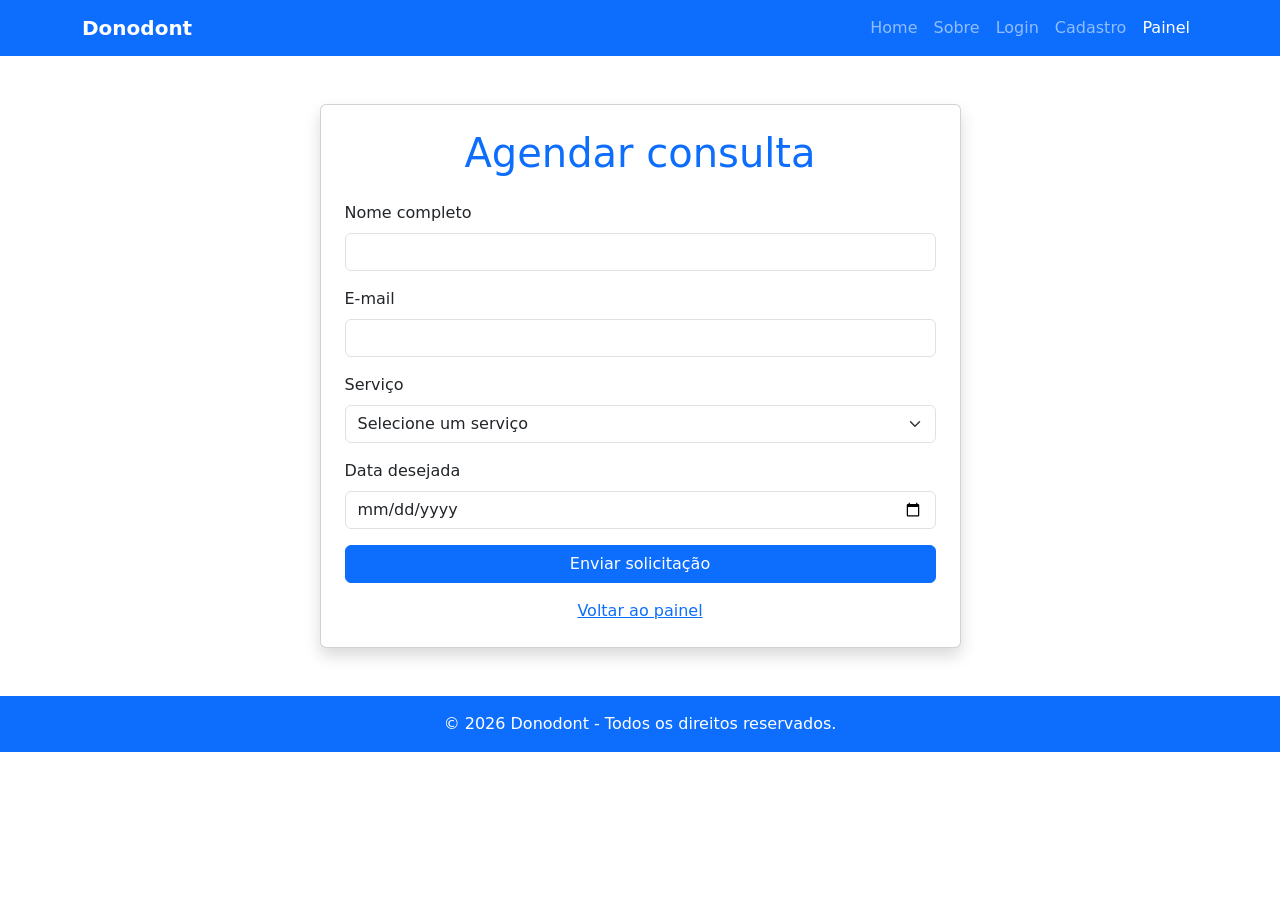
==== src/main/resources/templates/agendamento.html @ 4493d4b0 "Adiciona página de agendamento" ====
<!DOCTYPE html>
<html lang="pt-br">
<head>
    <meta charset="UTF-8">
    <meta name="viewport" content="width=device-width, initial-scale=1.0">
    <title>Agendamento | Donodont</title>
    <link href="https://cdn.jsdelivr.net/npm/bootstrap@5.3.8/dist/css/bootstrap.min.css" rel="stylesheet">
</head>
<body>
<nav class="navbar navbar-expand-lg navbar-dark bg-primary">
    <div class="container">
        <a class="navbar-brand fw-bold" href="/">Donodont</a>
        <button class="navbar-toggler" type="button" data-bs-toggle="collapse" data-bs-target="#menu">
            <span class="navbar-toggler-icon"></span>
        </button>
        <div class="collapse navbar-collapse" id="menu">
            <ul class="navbar-nav ms-auto">
                <li class="nav-item"><a class="nav-link" href="/">Home</a></li>
                <li class="nav-item"><a class="nav-link" href="/sobre">Sobre</a></li>
                <li class="nav-item"><a class="nav-link" href="/login">Login</a></li>
                <li class="nav-item"><a class="nav-link" href="/cadastro">Cadastro</a></li>
                <li class="nav-item"><a class="nav-link active" href="/painel">Painel</a></li>
            </ul>
        </div>
    </div>
</nav>
<main class="container py-5">
    <div class="row justify-content-center">
        <div class="col-md-7">
            <div class="card shadow">
                <div class="card-body p-4">
                    <h1 class="text-primary text-center mb-4">Agendar consulta</h1>
                    <form action="/painel" method="get">
                        <div class="mb-3">
                            <label for="nome" class="form-label">Nome completo</label>
                            <input id="nome" name="nome" type="text" class="form-control" required>
                        </div>
                        <div class="mb-3">
                            <label for="email" class="form-label">E-mail</label>
                            <input id="email" name="email" type="email" class="form-control" required>
                        </div>
                        <div class="mb-3">
                            <label for="servico" class="form-label">Serviço</label>
                            <select id="servico" name="servico" class="form-select" required>
                                <option value="">Selecione um serviço</option>
                                <option>Limpeza Dental</option>
                                <option>Clareamento Dental</option>
                                <option>Ortodontia</option>
                                <option>Restauração</option>
                                <option>Extração Dentária</option>
                                <option>Avaliação Odontológica</option>
                            </select>
                        </div>
                        <div class="mb-3">
                            <label for="data" class="form-label">Data desejada</label>
                            <input id="data" name="data" type="date" class="form-control" required>
                        </div>
                        <button type="submit" class="btn btn-primary w-100">Enviar solicitação</button>
                    </form>
                    <p class="text-center mt-3 mb-0"><a href="/painel">Voltar ao painel</a></p>
                </div>
            </div>
        </div>
    </div>
</main>
<footer class="bg-primary text-white text-center py-3">
    <p class="mb-0">© 2026 Donodont - Todos os direitos reservados.</p>
</footer>
<script src="https://cdn.jsdelivr.net/npm/bootstrap@5.3.8/dist/js/bootstrap.bundle.min.js"></script>
</body>
</html>
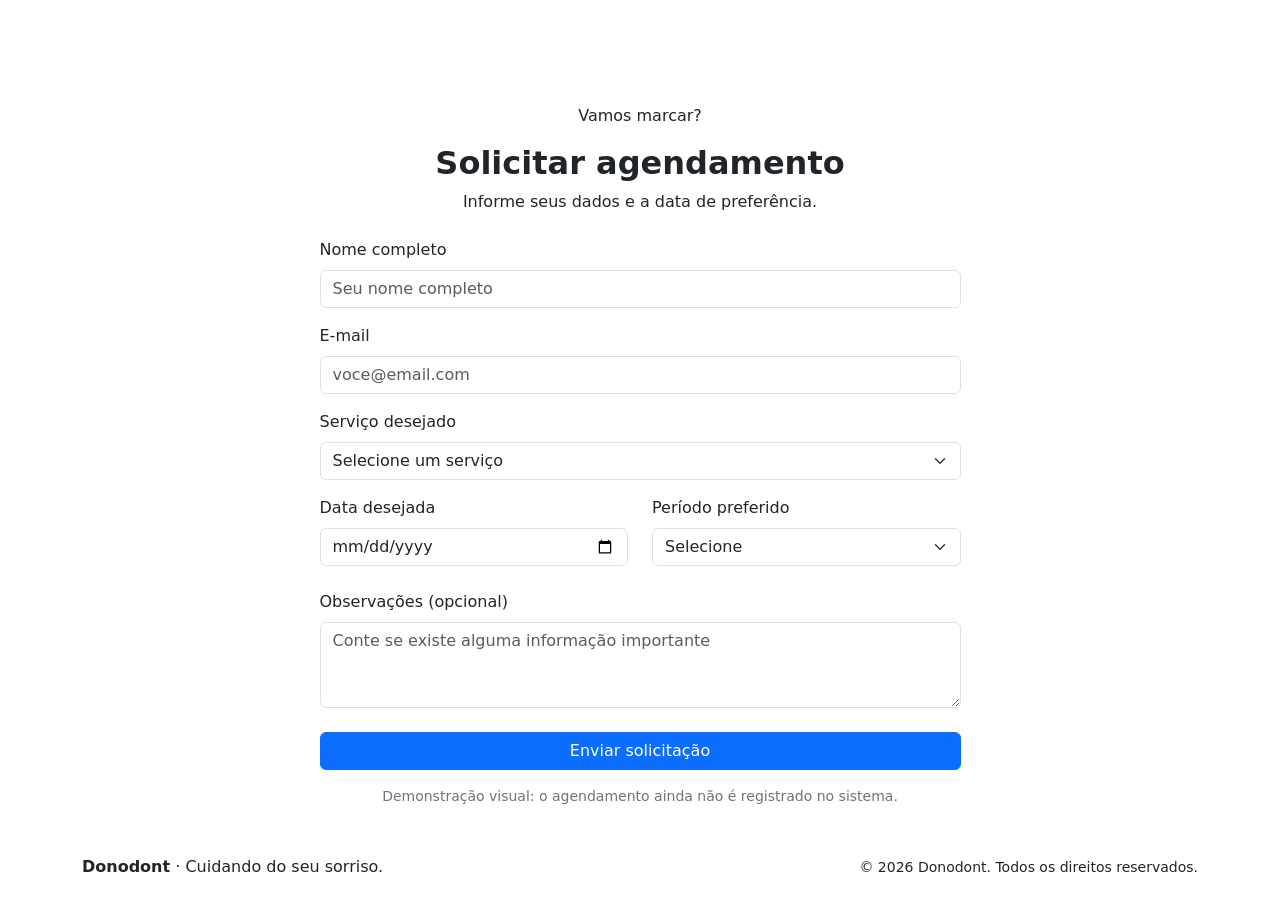
==== commit 884b90bc: "Finaliza layout responsivo da página agendamento.html" ====
--- a/src/main/resources/templates/agendamento.html
+++ b/src/main/resources/templates/agendamento.html
@@ -1,71 +1,40 @@
 <!DOCTYPE html>
-<html lang="pt-br">
+<html lang="pt-br" xmlns:th="http://www.thymeleaf.org">
 <head>
-    <meta charset="UTF-8">
-    <meta name="viewport" content="width=device-width, initial-scale=1.0">
-    <title>Agendamento | Donodont</title>
-    <link href="https://cdn.jsdelivr.net/npm/bootstrap@5.3.8/dist/css/bootstrap.min.css" rel="stylesheet">
+  <meta charset="UTF-8"><meta name="viewport" content="width=device-width, initial-scale=1.0">
+  <title>Agendamento | Donodont</title>
+  <link href="https://cdn.jsdelivr.net/npm/bootstrap@5.3.8/dist/css/bootstrap.min.css" rel="stylesheet">
+  <link rel="stylesheet" th:href="@{/css/style.css}">
 </head>
 <body>
-<nav class="navbar navbar-expand-lg navbar-dark bg-primary">
-    <div class="container">
-        <a class="navbar-brand fw-bold" href="/">Donodont</a>
-        <button class="navbar-toggler" type="button" data-bs-toggle="collapse" data-bs-target="#menu">
-            <span class="navbar-toggler-icon"></span>
-        </button>
-        <div class="collapse navbar-collapse" id="menu">
-            <ul class="navbar-nav ms-auto">
-                <li class="nav-item"><a class="nav-link" href="/">Home</a></li>
-                <li class="nav-item"><a class="nav-link" href="/sobre">Sobre</a></li>
-                <li class="nav-item"><a class="nav-link" href="/login">Login</a></li>
-                <li class="nav-item"><a class="nav-link" href="/cadastro">Cadastro</a></li>
-                <li class="nav-item"><a class="nav-link active" href="/painel">Painel</a></li>
-            </ul>
-        </div>
-    </div>
+<nav class="navbar navbar-expand-lg navbar-dark">
+  <div class="container">
+    <a class="navbar-brand fw-bold" th:href="@{/}">dono<span>dont</span></a>
+    <button class="navbar-toggler" type="button" data-bs-toggle="collapse" data-bs-target="#menu" aria-controls="menu" aria-expanded="false" aria-label="Abrir menu"><span class="navbar-toggler-icon"></span></button>
+    <div class="collapse navbar-collapse" id="menu"><ul class="navbar-nav ms-auto">
+      <li class="nav-item"><a class="nav-link " th:href="@{/}">Início</a></li>
+      <li class="nav-item"><a class="nav-link " th:href="@{/sobre}">Sobre</a></li>
+      <li class="nav-item"><a class="nav-link " th:href="@{/login}">Entrar</a></li>
+      <li class="nav-item"><a class="nav-link " th:href="@{/cadastro}">Cadastro</a></li>
+      <li class="nav-item"><a class="nav-link " th:href="@{/painel}">Painel</a></li>
+      <li class="nav-item"><a class="nav-link active" th:href="@{/agendamento}">Agendamento</a></li>
+    </ul></div>
+  </div>
 </nav>
-<main class="container py-5">
-    <div class="row justify-content-center">
-        <div class="col-md-7">
-            <div class="card shadow">
-                <div class="card-body p-4">
-                    <h1 class="text-primary text-center mb-4">Agendar consulta</h1>
-                    <form action="/painel" method="get">
-                        <div class="mb-3">
-                            <label for="nome" class="form-label">Nome completo</label>
-                            <input id="nome" name="nome" type="text" class="form-control" required>
-                        </div>
-                        <div class="mb-3">
-                            <label for="email" class="form-label">E-mail</label>
-                            <input id="email" name="email" type="email" class="form-control" required>
-                        </div>
-                        <div class="mb-3">
-                            <label for="servico" class="form-label">Serviço</label>
-                            <select id="servico" name="servico" class="form-select" required>
-                                <option value="">Selecione um serviço</option>
-                                <option>Limpeza Dental</option>
-                                <option>Clareamento Dental</option>
-                                <option>Ortodontia</option>
-                                <option>Restauração</option>
-                                <option>Extração Dentária</option>
-                                <option>Avaliação Odontológica</option>
-                            </select>
-                        </div>
-                        <div class="mb-3">
-                            <label for="data" class="form-label">Data desejada</label>
-                            <input id="data" name="data" type="date" class="form-control" required>
-                        </div>
-                        <button type="submit" class="btn btn-primary w-100">Enviar solicitação</button>
-                    </form>
-                    <p class="text-center mt-3 mb-0"><a href="/painel">Voltar ao painel</a></p>
-                </div>
-            </div>
-        </div>
-    </div>
-</main>
-<footer class="bg-primary text-white text-center py-3">
-    <p class="mb-0">© 2026 Donodont - Todos os direitos reservados.</p>
-</footer>
+
+<main class="container py-5"><div class="row justify-content-center"><div class="col-lg-7"><div class="form-card">
+  <div class="text-center mb-4"><span class="pill">Vamos marcar?</span><h1 class="h2 fw-bold mt-3">Solicitar agendamento</h1><p class="muted">Informe seus dados e a data de preferência.</p></div>
+  <form action="/painel" method="get">
+    <div class="mb-3"><label for="nome" class="form-label">Nome completo</label><input class="form-control" id="nome" name="nome" type="text" placeholder="Seu nome completo" required></div>
+    <div class="mb-3"><label for="email" class="form-label">E-mail</label><input class="form-control" id="email" name="email" type="email" placeholder="voce@email.com" required></div>
+    <div class="mb-3"><label for="servico" class="form-label">Serviço desejado</label><select class="form-select" id="servico" name="servico" required><option value="">Selecione um serviço</option><option>Limpeza dental</option><option>Clareamento dental</option><option>Ortodontia</option><option>Restauração</option><option>Avaliação odontológica</option><option>Orientação preventiva</option></select></div>
+    <div class="row"><div class="col-md-6 mb-3"><label for="data" class="form-label">Data desejada</label><input class="form-control" id="data" name="data" type="date" required></div><div class="col-md-6 mb-4"><label for="horario" class="form-label">Período preferido</label><select class="form-select" id="horario" name="horario" required><option value="">Selecione</option><option>Manhã</option><option>Tarde</option></select></div></div>
+    <div class="mb-4"><label for="observacoes" class="form-label">Observações (opcional)</label><textarea class="form-control" id="observacoes" name="observacoes" rows="3" placeholder="Conte se existe alguma informação importante"></textarea></div>
+    <button type="submit" class="btn btn-primary w-100">Enviar solicitação</button>
+  </form>
+  <p class="small text-center text-secondary mt-3 mb-0">Demonstração visual: o agendamento ainda não é registrado no sistema.</p>
+</div></div></div></main>
+<footer class="site-footer"><div class="container d-flex flex-column flex-md-row justify-content-between align-items-center gap-2"><span><strong>Donodont</strong> · Cuidando do seu sorriso.</span><small>© 2026 Donodont. Todos os direitos reservados.</small></div></footer>
 <script src="https://cdn.jsdelivr.net/npm/bootstrap@5.3.8/dist/js/bootstrap.bundle.min.js"></script>
 </body>
 </html>
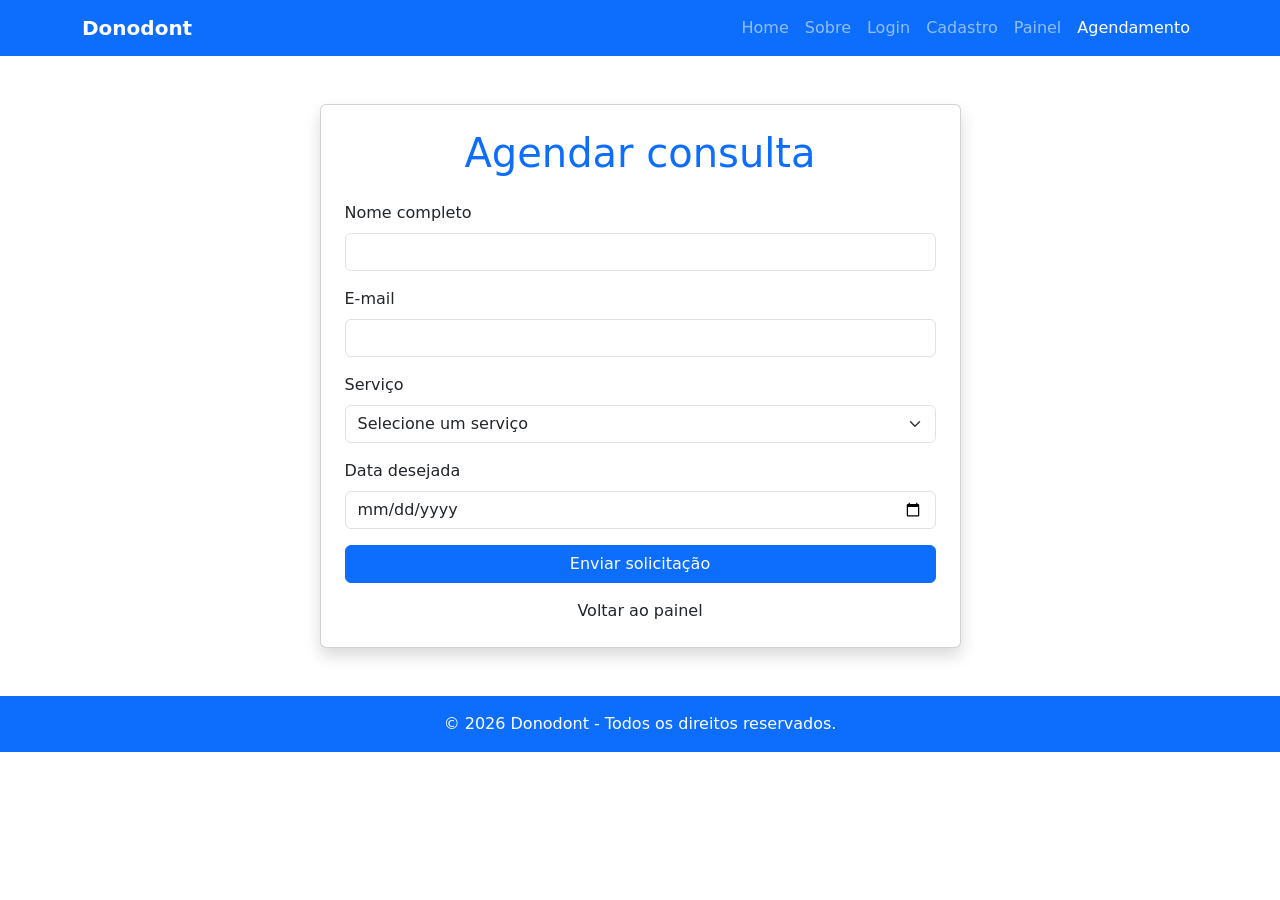
==== commit d9eae887: "Restaura layout simples e links funcionais" ====
--- a/src/main/resources/templates/agendamento.html
+++ b/src/main/resources/templates/agendamento.html
@@ -1,40 +1,49 @@
 <!DOCTYPE html>
 <html lang="pt-br" xmlns:th="http://www.thymeleaf.org">
 <head>
-  <meta charset="UTF-8"><meta name="viewport" content="width=device-width, initial-scale=1.0">
-  <title>Agendamento | Donodont</title>
-  <link href="https://cdn.jsdelivr.net/npm/bootstrap@5.3.8/dist/css/bootstrap.min.css" rel="stylesheet">
-  <link rel="stylesheet" th:href="@{/css/style.css}">
+    <meta charset="UTF-8">
+    <meta name="viewport" content="width=device-width, initial-scale=1.0">
+    <title>Agendamento | Donodont</title>
+    <link href="https://cdn.jsdelivr.net/npm/bootstrap@5.3.8/dist/css/bootstrap.min.css" rel="stylesheet">
+    <link rel="stylesheet" th:href="@{/css/style.css}">
 </head>
 <body>
-<nav class="navbar navbar-expand-lg navbar-dark">
-  <div class="container">
-    <a class="navbar-brand fw-bold" th:href="@{/}">dono<span>dont</span></a>
-    <button class="navbar-toggler" type="button" data-bs-toggle="collapse" data-bs-target="#menu" aria-controls="menu" aria-expanded="false" aria-label="Abrir menu"><span class="navbar-toggler-icon"></span></button>
-    <div class="collapse navbar-collapse" id="menu"><ul class="navbar-nav ms-auto">
-      <li class="nav-item"><a class="nav-link " th:href="@{/}">Início</a></li>
-      <li class="nav-item"><a class="nav-link " th:href="@{/sobre}">Sobre</a></li>
-      <li class="nav-item"><a class="nav-link " th:href="@{/login}">Entrar</a></li>
-      <li class="nav-item"><a class="nav-link " th:href="@{/cadastro}">Cadastro</a></li>
-      <li class="nav-item"><a class="nav-link " th:href="@{/painel}">Painel</a></li>
-      <li class="nav-item"><a class="nav-link active" th:href="@{/agendamento}">Agendamento</a></li>
-    </ul></div>
-  </div>
+<nav class="navbar navbar-expand-lg navbar-dark bg-primary">
+    <div class="container">
+        <a class="navbar-brand fw-bold" th:href="@{/}">Donodont</a>
+        <button class="navbar-toggler" type="button" data-bs-toggle="collapse" data-bs-target="#menu">
+            <span class="navbar-toggler-icon"></span>
+        </button>
+        <div class="collapse navbar-collapse" id="menu">
+            <ul class="navbar-nav ms-auto">
+                <li class="nav-item"><a class="nav-link " th:href="@{/}">Home</a></li>
+                <li class="nav-item"><a class="nav-link " th:href="@{/sobre}">Sobre</a></li>
+                <li class="nav-item"><a class="nav-link " th:href="@{/login}">Login</a></li>
+                <li class="nav-item"><a class="nav-link " th:href="@{/cadastro}">Cadastro</a></li>
+                <li class="nav-item"><a class="nav-link " th:href="@{/painel}">Painel</a></li>
+                <li class="nav-item"><a class="nav-link active" th:href="@{/agendamento}">Agendamento</a></li>
+            </ul>
+        </div>
+    </div>
 </nav>
-
-<main class="container py-5"><div class="row justify-content-center"><div class="col-lg-7"><div class="form-card">
-  <div class="text-center mb-4"><span class="pill">Vamos marcar?</span><h1 class="h2 fw-bold mt-3">Solicitar agendamento</h1><p class="muted">Informe seus dados e a data de preferência.</p></div>
-  <form action="/painel" method="get">
-    <div class="mb-3"><label for="nome" class="form-label">Nome completo</label><input class="form-control" id="nome" name="nome" type="text" placeholder="Seu nome completo" required></div>
-    <div class="mb-3"><label for="email" class="form-label">E-mail</label><input class="form-control" id="email" name="email" type="email" placeholder="voce@email.com" required></div>
-    <div class="mb-3"><label for="servico" class="form-label">Serviço desejado</label><select class="form-select" id="servico" name="servico" required><option value="">Selecione um serviço</option><option>Limpeza dental</option><option>Clareamento dental</option><option>Ortodontia</option><option>Restauração</option><option>Avaliação odontológica</option><option>Orientação preventiva</option></select></div>
-    <div class="row"><div class="col-md-6 mb-3"><label for="data" class="form-label">Data desejada</label><input class="form-control" id="data" name="data" type="date" required></div><div class="col-md-6 mb-4"><label for="horario" class="form-label">Período preferido</label><select class="form-select" id="horario" name="horario" required><option value="">Selecione</option><option>Manhã</option><option>Tarde</option></select></div></div>
-    <div class="mb-4"><label for="observacoes" class="form-label">Observações (opcional)</label><textarea class="form-control" id="observacoes" name="observacoes" rows="3" placeholder="Conte se existe alguma informação importante"></textarea></div>
-    <button type="submit" class="btn btn-primary w-100">Enviar solicitação</button>
-  </form>
-  <p class="small text-center text-secondary mt-3 mb-0">Demonstração visual: o agendamento ainda não é registrado no sistema.</p>
-</div></div></div></main>
-<footer class="site-footer"><div class="container d-flex flex-column flex-md-row justify-content-between align-items-center gap-2"><span><strong>Donodont</strong> · Cuidando do seu sorriso.</span><small>© 2026 Donodont. Todos os direitos reservados.</small></div></footer>
+<main class="container py-5">
+    <div class="row justify-content-center"><div class="col-md-7">
+        <div class="card shadow"><div class="card-body p-4">
+            <h1 class="text-primary text-center mb-4">Agendar consulta</h1>
+            <form action="/painel" method="get">
+                <div class="mb-3"><label for="nome" class="form-label">Nome completo</label><input id="nome" name="nome" type="text" class="form-control" required></div>
+                <div class="mb-3"><label for="email" class="form-label">E-mail</label><input id="email" name="email" type="email" class="form-control" required></div>
+                <div class="mb-3"><label for="servico" class="form-label">Serviço</label><select id="servico" name="servico" class="form-select" required><option value="">Selecione um serviço</option><option>Limpeza Dental</option><option>Clareamento Dental</option><option>Ortodontia</option><option>Restauração</option><option>Extração Dentária</option><option>Avaliação Odontológica</option></select></div>
+                <div class="mb-3"><label for="data" class="form-label">Data desejada</label><input id="data" name="data" type="date" class="form-control" required></div>
+                <button type="submit" class="btn btn-primary w-100">Enviar solicitação</button>
+            </form>
+            <p class="text-center mt-3 mb-0"><a th:href="@{/painel}">Voltar ao painel</a></p>
+        </div></div>
+    </div></div>
+</main>
+<footer class="bg-primary text-white text-center py-3">
+    <p class="mb-0">© 2026 Donodont - Todos os direitos reservados.</p>
+</footer>
 <script src="https://cdn.jsdelivr.net/npm/bootstrap@5.3.8/dist/js/bootstrap.bundle.min.js"></script>
 </body>
 </html>
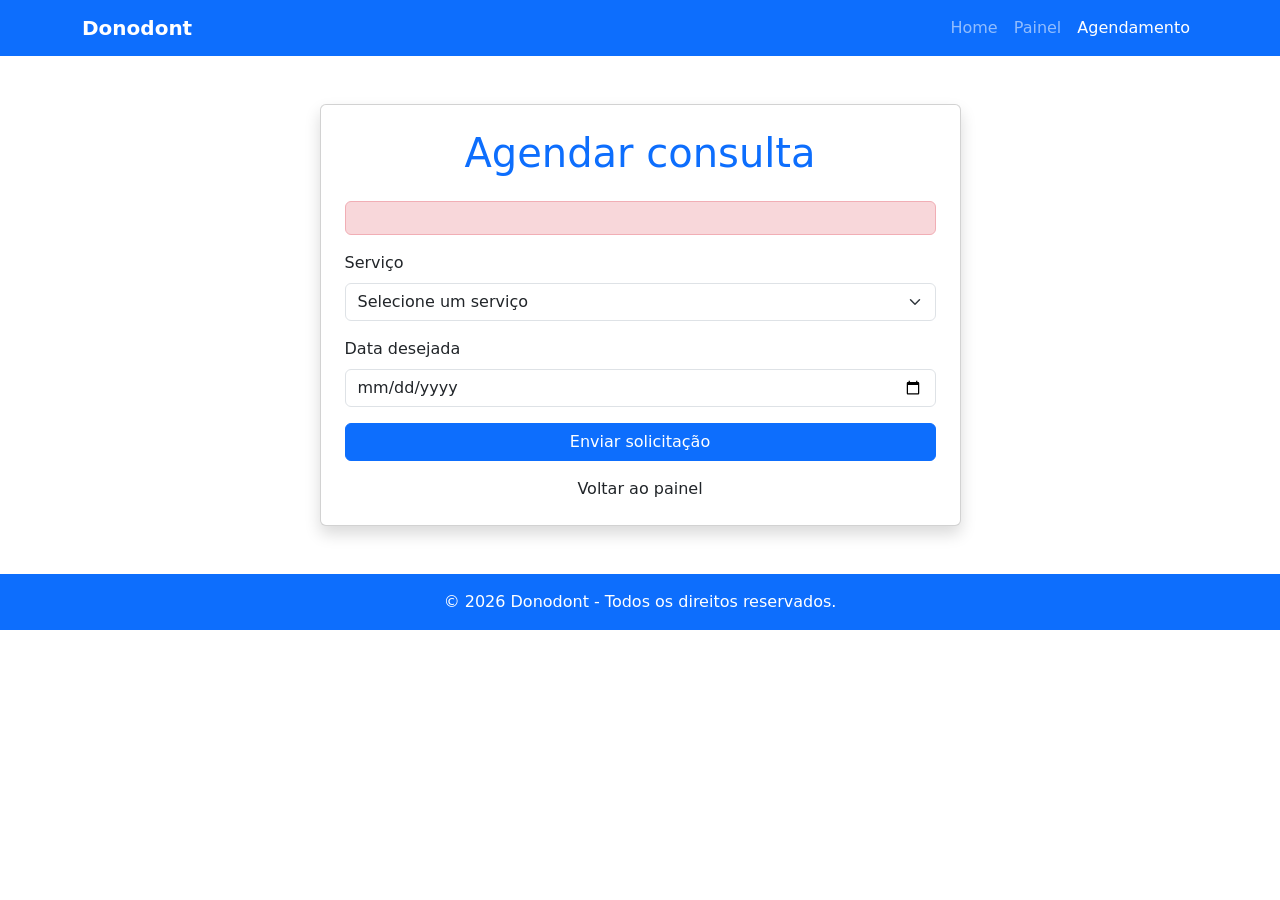
==== commit 164c9118: "Conecta formulários ao backend sem alterar o layout" ====
--- a/src/main/resources/templates/agendamento.html
+++ b/src/main/resources/templates/agendamento.html
@@ -1,49 +1,20 @@
 <!DOCTYPE html>
 <html lang="pt-br" xmlns:th="http://www.thymeleaf.org">
 <head>
-    <meta charset="UTF-8">
-    <meta name="viewport" content="width=device-width, initial-scale=1.0">
-    <title>Agendamento | Donodont</title>
-    <link href="https://cdn.jsdelivr.net/npm/bootstrap@5.3.8/dist/css/bootstrap.min.css" rel="stylesheet">
-    <link rel="stylesheet" th:href="@{/css/style.css}">
-</head>
-<body>
-<nav class="navbar navbar-expand-lg navbar-dark bg-primary">
-    <div class="container">
-        <a class="navbar-brand fw-bold" th:href="@{/}">Donodont</a>
-        <button class="navbar-toggler" type="button" data-bs-toggle="collapse" data-bs-target="#menu">
-            <span class="navbar-toggler-icon"></span>
-        </button>
-        <div class="collapse navbar-collapse" id="menu">
-            <ul class="navbar-nav ms-auto">
-                <li class="nav-item"><a class="nav-link " th:href="@{/}">Home</a></li>
-                <li class="nav-item"><a class="nav-link " th:href="@{/sobre}">Sobre</a></li>
-                <li class="nav-item"><a class="nav-link " th:href="@{/login}">Login</a></li>
-                <li class="nav-item"><a class="nav-link " th:href="@{/cadastro}">Cadastro</a></li>
-                <li class="nav-item"><a class="nav-link " th:href="@{/painel}">Painel</a></li>
-                <li class="nav-item"><a class="nav-link active" th:href="@{/agendamento}">Agendamento</a></li>
-            </ul>
-        </div>
-    </div>
-</nav>
-<main class="container py-5">
-    <div class="row justify-content-center"><div class="col-md-7">
-        <div class="card shadow"><div class="card-body p-4">
-            <h1 class="text-primary text-center mb-4">Agendar consulta</h1>
-            <form action="/painel" method="get">
-                <div class="mb-3"><label for="nome" class="form-label">Nome completo</label><input id="nome" name="nome" type="text" class="form-control" required></div>
-                <div class="mb-3"><label for="email" class="form-label">E-mail</label><input id="email" name="email" type="email" class="form-control" required></div>
-                <div class="mb-3"><label for="servico" class="form-label">Serviço</label><select id="servico" name="servico" class="form-select" required><option value="">Selecione um serviço</option><option>Limpeza Dental</option><option>Clareamento Dental</option><option>Ortodontia</option><option>Restauração</option><option>Extração Dentária</option><option>Avaliação Odontológica</option></select></div>
-                <div class="mb-3"><label for="data" class="form-label">Data desejada</label><input id="data" name="data" type="date" class="form-control" required></div>
-                <button type="submit" class="btn btn-primary w-100">Enviar solicitação</button>
-            </form>
-            <p class="text-center mt-3 mb-0"><a th:href="@{/painel}">Voltar ao painel</a></p>
-        </div></div>
-    </div></div>
-</main>
-<footer class="bg-primary text-white text-center py-3">
-    <p class="mb-0">© 2026 Donodont - Todos os direitos reservados.</p>
-</footer>
-<script src="https://cdn.jsdelivr.net/npm/bootstrap@5.3.8/dist/js/bootstrap.bundle.min.js"></script>
-</body>
-</html>+<meta charset="UTF-8"><meta name="viewport" content="width=device-width, initial-scale=1.0"><title>Agendamento | Donodont</title>
+<link href="https://cdn.jsdelivr.net/npm/bootstrap@5.3.8/dist/css/bootstrap.min.css" rel="stylesheet"><link rel="stylesheet" th:href="@{/css/style.css}">
+</head><body>
+<nav class="navbar navbar-expand-lg navbar-dark bg-primary"><div class="container"><a class="navbar-brand fw-bold" th:href="@{/}">Donodont</a>
+<button class="navbar-toggler" type="button" data-bs-toggle="collapse" data-bs-target="#menu"><span class="navbar-toggler-icon"></span></button>
+<div class="collapse navbar-collapse" id="menu"><ul class="navbar-nav ms-auto"><li class="nav-item"><a class="nav-link" th:href="@{/}">Home</a></li><li class="nav-item"><a class="nav-link" th:href="@{/painel}">Painel</a></li><li class="nav-item"><a class="nav-link active" th:href="@{/agendamento}">Agendamento</a></li></ul></div></div></nav>
+<main class="container py-5"><div class="row justify-content-center"><div class="col-md-7"><div class="card shadow"><div class="card-body p-4">
+<h1 class="text-primary text-center mb-4">Agendar consulta</h1><div class="alert alert-danger" th:if="${erro}" th:text="${erro}"></div>
+<form th:action="@{/agendamento}" method="post">
+<div class="mb-3"><label for="servico" class="form-label">Serviço</label><select id="servico" name="servico" class="form-select" required>
+<option value="">Selecione um serviço</option><option value="Limpeza Dental">Limpeza Dental</option><option value="Clareamento Dental">Clareamento Dental</option><option value="Ortodontia">Ortodontia</option><option value="Restauração">Restauração</option><option value="Extração Dentária">Extração Dentária</option><option value="Avaliação Odontológica">Avaliação Odontológica</option>
+</select></div><div class="mb-3"><label for="data" class="form-label">Data desejada</label><input id="data" name="data" type="date" class="form-control" required></div>
+<button type="submit" class="btn btn-primary w-100">Enviar solicitação</button></form><p class="text-center mt-3 mb-0"><a th:href="@{/painel}">Voltar ao painel</a></p>
+</div></div></div></div></main>
+<footer class="bg-primary text-white text-center py-3"><p class="mb-0">© 2026 Donodont - Todos os direitos reservados.</p></footer>
+<script src="https://cdn.jsdelivr.net/npm/bootstrap@5.3.8/dist/js/bootstrap.bundle.min.js"></script><script th:src="@{/js/script.js}" defer></script>
+</body></html>
